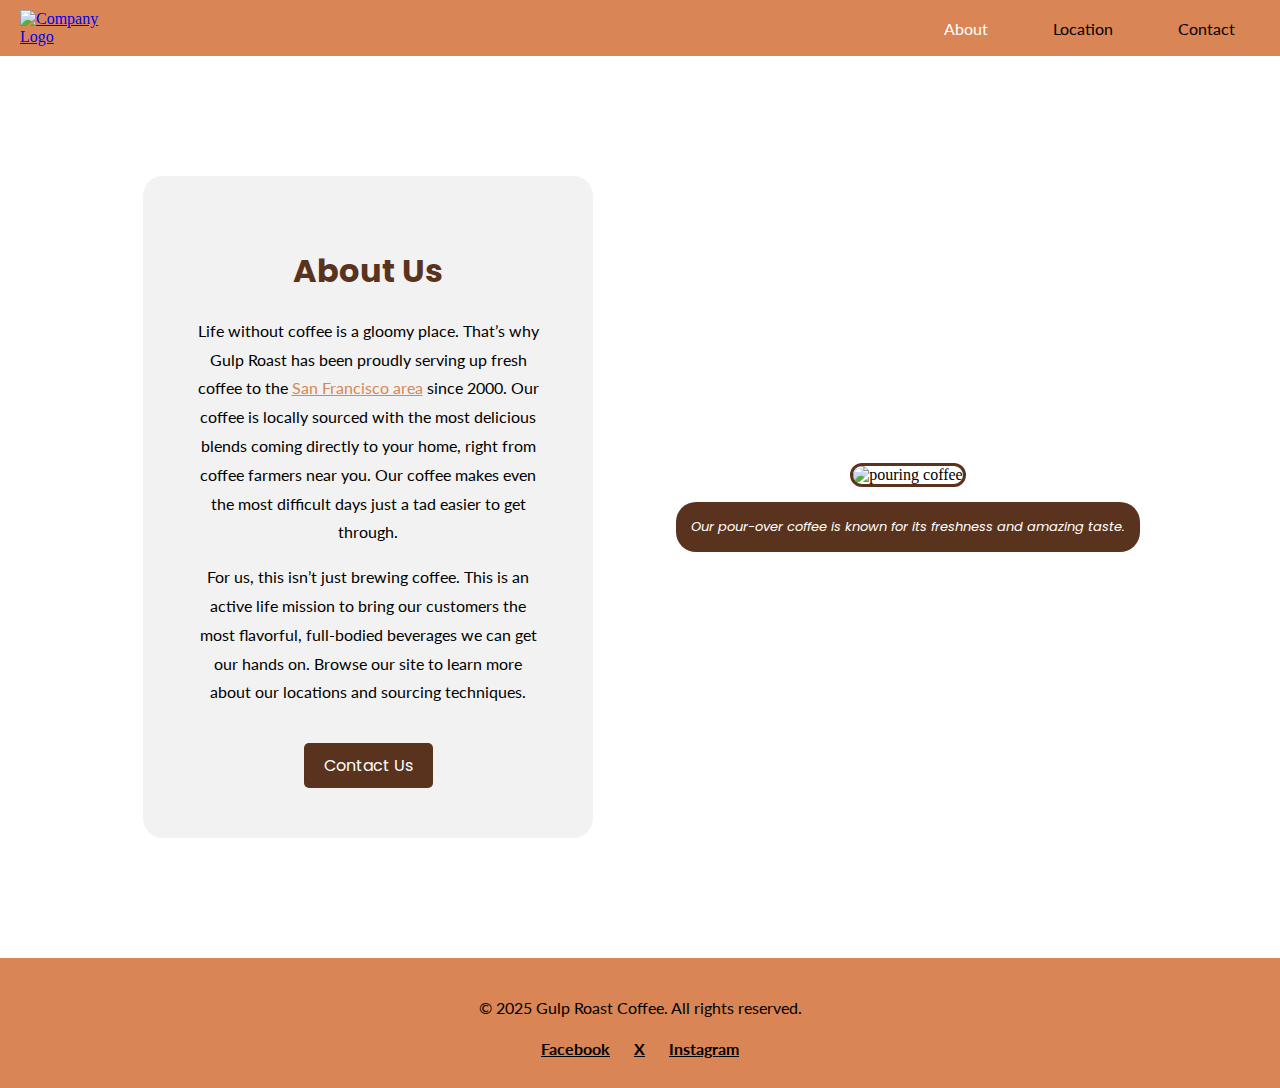
==== about.html @ 18f4cc29 "Moved files to Github folder" ====
<!DOCTYPE html>
<html lang="en">
<head>
  <meta charset="UTF-8">
  <meta http-equiv="X-UA-Compatible" content="IE=edge">
  <meta name="viewport" content="width=device-width, initial-scale=1.0">
  <title>About Us</title>
  <link rel="preconnect" href="https://fonts.googleapis.com">
<link rel="preconnect" href="https://fonts.gstatic.com" crossorigin>
<link href="https://fonts.googleapis.com/css2?family=Roboto:ital,wght@0,100..900;1,100..900&display=swap" rel="stylesheet">
  <link rel="preconnect" href="https://fonts.googleapis.com">
<link rel="preconnect" href="https://fonts.gstatic.com" crossorigin>
<link href="https://fonts.googleapis.com/css2?family=Lato:ital,wght@0,100;0,300;0,400;0,700;0,900;1,100;1,300;1,400;1,700;1,900&display=swap" rel="stylesheet">
    <link rel="stylesheet" href="styles.css">
    <link rel="preconnect" href="https://fonts.googleapis.com">
<link rel="preconnect" href="https://fonts.gstatic.com" crossorigin>
<link href="https://fonts.googleapis.com/css2?family=Open+Sans:ital,wght@0,300..800;1,300..800&family=Poppins:ital,wght@0,100;0,200;0,300;0,400;0,500;0,600;0,700;0,800;0,900;1,100;1,200;1,300;1,400;1,500;1,600;1,700;1,800;1,900&display=swap" rel="stylesheet">
</head>
<body>
  <header>
    <a href="https://uxuicurriculum.wixsite.com/gulproast">
    <img src="https://static.bc-edx.com/uxui/uxui-v3/m9/coffee-brand-assets/gulp-logo-dark.png" alt="Company Logo" id="logo"> 
</a>
        <nav>
            <div class="header">
                <div class="inline-block special-item"><a href="https://uxuicurriculum.wixsite.com/gulproast/about">About</a></div>
                <div class="inline-block"><a href="https://uxuicurriculum.wixsite.com/gulproast/locations">Location</a></div>
                <div class="inline-block"><a href="https://uxuicurriculum.wixsite.com/gulproast/contact">Contact</a></div>
            </div>
        </nav>
</header>
<main>
  <div class="content-container">
    <div class="box">
        <h1>About Us</h1>
        <p>Life without coffee is a gloomy place. That’s why Gulp Roast has been proudly serving up fresh coffee to the <a href="https://goo.gl/maps/3rAyszfwSDx8Si2Y9" class="sf-link">San Francisco area</a> since 2000. Our coffee is locally sourced with the most delicious blends coming directly to your home, right from coffee farmers near you. Our coffee makes even the most difficult days just a tad easier to get through.</p>
        
<p>For us, this isn’t just brewing coffee. This is an active life mission to bring our customers the most flavorful, full-bodied beverages we can get our hands on. Browse our site to learn more about our locations and sourcing techniques.</p>
        <a href="https://uxuicurriculum.wixsite.com/gulproast/contact" class="cta-button">Contact Us</a>
 </div>
        <figure>
          <div class="image-container">
            <picture>
                <source media="(max-width: 600px)" srcset="https://static.bc-edx.com/uxui/uxui-v3/m9/coffee-brand-assets/gulp-pouring-coffee-vertical.jpg" alt="mobile">
                <source media="(min-width: 601px)" srcset="https://static.bc-edx.com/uxui/uxui-v3/m9/coffee-brand-assets/gulp-pouring-coffee-horizontal.jpg" alt="tablet">
                <img src="https://static.bc-edx.com/uxui/uxui-v3/m9/coffee-brand-assets/gulp-pouring-coffee-horizontal.jpg" alt="pouring coffee" class="image"> 
            </picture>
            <div class="caption">Our pour-over coffee is known for its freshness and amazing taste.</div>
          </div>
        </figure>  
  </div>
    </main>
    <footer>
        <p>&copy; 2025 Gulp Roast Coffee. All rights reserved.</p>
    <div class="footer-container">
        <ul class="social-media">
            <li><a href="https://www.facebook.com" target="_blank">Facebook</a></li>
            <li><a href="https://www.x.com" target="_blank">X</a></li>
            <li><a href="https://www.instagram.com" target="_blank">Instagram</a></li>
        </ul>
    </div>
    </footer>
</body>
</html>
---- styles.css ----
* {
    box-sizing: border-box;
}

p {
 font-family: "Lato", sans-serif;
 line-height: 1.8;
}
p2 {
   font-family: "Lato", sans-serif;
   color: black;
}
body {
    margin: 0;
    padding: 0;
}

header {
    display: flex;
    justify-content: space-between;
    align-items: center; 
    padding: 10px 20px; 
    background-color: #D98555;
}

#logo {
    max-width: 100px; 
    height: auto;
}

nav {
    display: flex;
    font-family: "Lato", sans-serif;   
}

.header {
    display: flex;
    justify-content: space-between;
}

.inline-block {
  margin: 0 15px;
}

.inline-block a{
    margin-left: 15px;
    cursor: pointer;
    text-decoration: none;
    padding: 10px;
    color: black;
}

.inline-block a:hover {
  color: #F2F2F2;
}

.special-item a {
  color: white;
  text-decoration: none;
}

main {
    padding: 100px;
    text-align: center;
}

h1 {
    color: #59331D;
    font-family: "Poppins", sans-serif;
}
.sf-link {
  color: #D98555;
  text-decoration: underline;
}
.sf-link:hover {
  color: #082B59;
}
.cta-button {
    display: inline-block;
    padding: 10px 20px; 
    background-color: #59331D;
    color: white;
    text-decoration: none; 
    border-radius: 5px;
    margin-top: 20px;
    font-family: "Poppins", sans-serif;
}

.cta-button:hover {
    background-color: #361e11;
}

.box {
    border: none;
    padding: 50px;
    background-color: #F2F2F2;
    width: 450px;
    margin: 20px auto;
    border-radius: 20px;
}

.content-container {
    display: flex;
    align-items: center;
    justify-content: center;
}

.image-container {
  display: flex;
  flex-direction: column;
  align-items: center;
  text-align: center;
}

.image {
    max-width: 100%;
    height: auto;
    border-radius: 20px;
    border: solid;
    border-color: #59331D;
}

.caption {
  display: flex;
  align-items: center;
  color: white;
  font-family: "Poppins", sans-serif;
  font-size: 13px;
  font-style: italic;
  text-align: center;
  margin-top: 15px;
  background-color: #59331D;
  padding: 15px;
  border-radius: 20px;
  text-align: center;
}

footer {
    text-align: center;
    padding: 20px 0;
    background-color: #D98555;
}

.footer-container {
    margin-top: 10px;
}

.social-media {
    list-style-type: none;
    padding: 0;
    font-family: "Lato", sans-serif;
    margin-bottom: 10px;
}

.social-media li {
    display: inline;
    margin: 0 10px;
}

.social-media a {
    color: #000;
    font-weight: bold;
}
.social-media a:hover {
    text-decoration: underline;
    color: white;
}

/* Mobile Styles (up to 600px) */
@media (max-width: 600px) {
    main {
        padding: 10px;
    }

    .box {
        width: 90%;
        padding: 20px;
    }
    .image{
        width: 90%;
    }
    .header {
        flex-direction: column;
        gap: 10px;
        text-align: center;
        padding: 10px;
    }
 
}

/* Tablet Styles (601px to 1024px) */
@media (min-width: 601px) and (max-width: 1024px) {
    main {
        padding: 50px;
    }

    .content-container {
        flex-wrap: wrap;
    }

    .box {
        width: 70%;
        padding: 30px;
    }
    .image{
        width: 70%;
    }
}

/* Desktop Styles (1025px and above) */
@media (min-width: 1025px) {
    main {
        padding: 100px;
    }

    .box {
        width: 450px;
        padding: 50px;
    }
    .image{
        width: auto;
    }
}
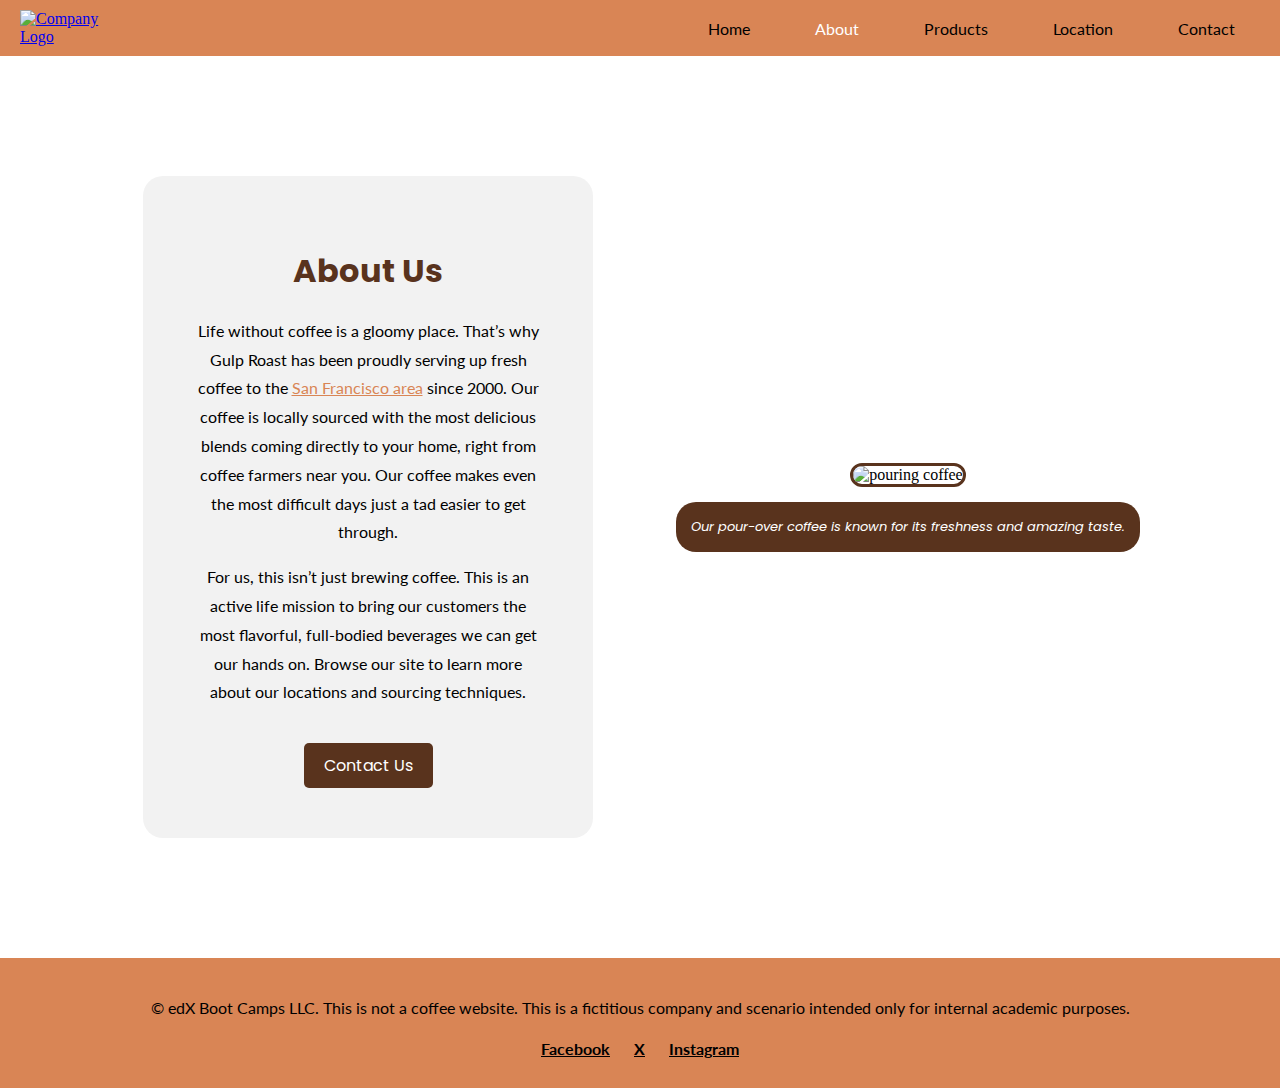
==== commit 4087cb52: "added media query" ====
--- a/about.html
+++ b/about.html
@@ -11,10 +11,10 @@
   <link rel="preconnect" href="https://fonts.googleapis.com">
 <link rel="preconnect" href="https://fonts.gstatic.com" crossorigin>
 <link href="https://fonts.googleapis.com/css2?family=Lato:ital,wght@0,100;0,300;0,400;0,700;0,900;1,100;1,300;1,400;1,700;1,900&display=swap" rel="stylesheet">
-    <link rel="stylesheet" href="styles.css">
     <link rel="preconnect" href="https://fonts.googleapis.com">
 <link rel="preconnect" href="https://fonts.gstatic.com" crossorigin>
 <link href="https://fonts.googleapis.com/css2?family=Open+Sans:ital,wght@0,300..800;1,300..800&family=Poppins:ital,wght@0,100;0,200;0,300;0,400;0,500;0,600;0,700;0,800;0,900;1,100;1,200;1,300;1,400;1,500;1,600;1,700;1,800;1,900&display=swap" rel="stylesheet">
+<link rel="stylesheet" href="styles.css">
 </head>
 <body>
   <header>
@@ -23,7 +23,9 @@
 </a>
         <nav>
             <div class="header">
-                <div class="inline-block special-item"><a href="https://uxuicurriculum.wixsite.com/gulproast/about">About</a></div>
+                <div class="inline-block"><a href="index.html">Home</a></div>
+                <div class="inline-block special-item"><a href="about.html">About</a></div>
+                <div class="inline-block"><a href="products.html">Products</a></div>
                 <div class="inline-block"><a href="https://uxuicurriculum.wixsite.com/gulproast/locations">Location</a></div>
                 <div class="inline-block"><a href="https://uxuicurriculum.wixsite.com/gulproast/contact">Contact</a></div>
             </div>
@@ -51,7 +53,8 @@
   </div>
     </main>
     <footer>
-        <p>&copy; 2025 Gulp Roast Coffee. All rights reserved.</p>
+        <p>© edX Boot Camps LLC. This is not a coffee website. This is a fictitious company and scenario intended only for internal academic purposes.
+        </p>
     <div class="footer-container">
         <ul class="social-media">
             <li><a href="https://www.facebook.com" target="_blank">Facebook</a></li>
--- a/styles.css
+++ b/styles.css
@@ -2,17 +2,13 @@
     box-sizing: border-box;
 }
 
+body {
+    margin: 0;
+    padding: 0;
+}
 p {
  font-family: "Lato", sans-serif;
  line-height: 1.8;
-}
-p2 {
-   font-family: "Lato", sans-serif;
-   color: black;
-}
-body {
-    margin: 0;
-    padding: 0;
 }
 
 header {
@@ -68,6 +64,10 @@
     color: #59331D;
     font-family: "Poppins", sans-serif;
 }
+h2 {
+    color: white;
+    font-family: "Poppins", sans-serif;
+}
 .sf-link {
   color: #D98555;
   text-decoration: underline;
@@ -75,6 +75,53 @@
 .sf-link:hover {
   color: #082B59;
 }
+
+.hero {
+    background-image: url("images/gulp-couple-talking.jpg"); 
+    background-size: cover;
+    background-position: center;
+    height: 50vh; 
+    display: flex;
+    align-items: center;
+    justify-content: center;
+    text-align: center;
+  }
+  
+  .hero-content {
+    background-color: rgba(0, 0, 0, 0.5); 
+    color: white;
+    padding: 20px;
+    position: relative;
+    font-family: "Poppins", sans-serif;
+    border-radius: 20px;
+  }
+  
+  .about {
+    padding: 20px;
+  }
+  
+  .about-content {
+    display: flex;
+    align-items: center;
+    gap: 20px;
+  }
+  
+  .about-image {
+    flex: 1;
+  }
+  
+  .about-image img {
+    max-width: 100%;
+    height: auto;
+  }
+  
+  .about-text {
+    flex: 2;
+    
+   
+ 
+  }
+
 .cta-button {
     display: inline-block;
     padding: 10px 20px; 
@@ -135,6 +182,45 @@
   text-align: center;
 }
 
+.product-grid {
+    display: flex;
+    grid-template-columns: 1fr 1fr 1fr;
+    gap: 10px;
+    padding: 10px;
+}
+
+.product-item {
+    display: flex;
+    flex-direction: column;
+    aspect-ratio: 1 / 1; 
+    overflow: hidden;
+    text-align: center;
+    padding: 10px;
+}
+
+.product-item img {
+    width: 100%;
+    height: auto;
+    object-fit: cover; 
+    margin-bottom: 0; 
+}
+
+.product-item h2 {
+    margin-bottom: 5px;
+    font-size: 1.23em;
+    font-family: "Poppins", sans-serif;
+}
+
+.product-item p {
+    margin-bottom: 15px;
+    line-height: 1.6;
+    padding: 10px; 
+    font-family: "Lato", sans-serif;
+}
+
+
+
+
 footer {
     text-align: center;
     padding: 20px 0;
@@ -166,12 +252,15 @@
     color: white;
 }
 
+
 /* Mobile Styles (up to 600px) */
 @media (max-width: 600px) {
     main {
         padding: 10px;
     }
-
+    .product-grid {
+        grid-template-columns: 1fr;
+    }
     .box {
         width: 90%;
         padding: 20px;
@@ -185,7 +274,7 @@
         text-align: center;
         padding: 10px;
     }
- 
+    
 }
 
 /* Tablet Styles (601px to 1024px) */
@@ -194,6 +283,10 @@
         padding: 50px;
     }
 
+    .product-grid {
+        grid-template-columns: 1fr; 
+    }
+
     .content-container {
         flex-wrap: wrap;
     }
@@ -213,6 +306,13 @@
         padding: 100px;
     }
 
+    .product-grid {
+        display: grid;
+        grid-template-columns: 1fr 1fr 1fr; 
+        gap: 10px;
+        padding: 10px;
+    }
+
     .box {
         width: 450px;
         padding: 50px;
@@ -220,4 +320,4 @@
     .image{
         width: auto;
     }
-}+}
